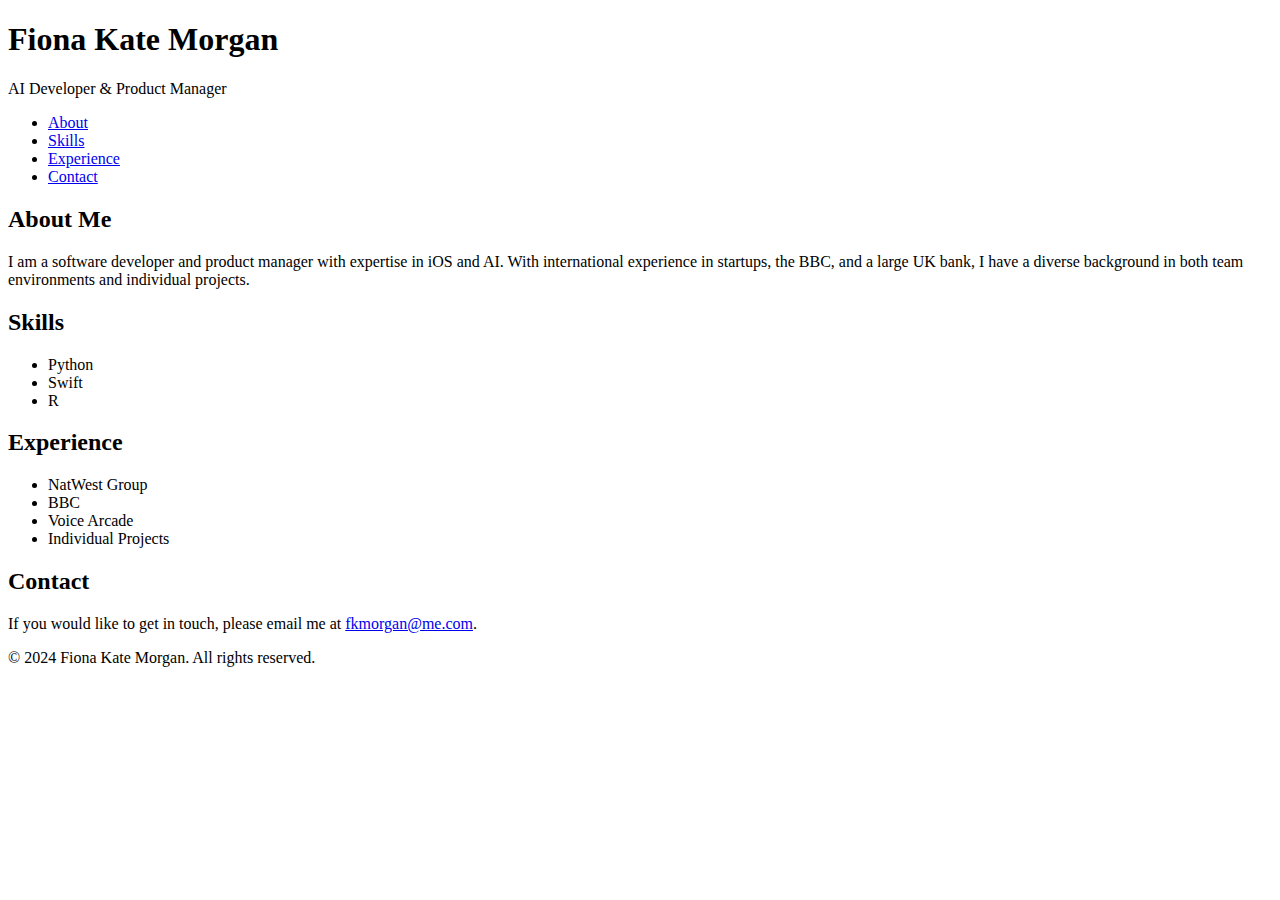
==== index.html @ a433192b "Update index.html" ====
<!DOCTYPE html>
<html lang="en">
<head>
    <meta charset="UTF-8">
    <meta name="viewport" content="width=device-width, initial-scale=1.0">
    <title>Software Developer & Product Manager</title>
    <link rel="stylesheet" href="styles.css">
</head>
<body>
    <header>
        <div class="container">
            <h1>Fiona Kate Morgan</h1>
            <p>AI Developer & Product Manager</p>
        </div>
    </header>
    <nav>
        <ul>
            <li><a href="#about">About</a></li>
            <li><a href="#skills">Skills</a></li>
            <li><a href="#experience">Experience</a></li>
            <li><a href="#contact">Contact</a></li>
        </ul>
    </nav>
    <main>
        <section id="about" class="container">
            <h2>About Me</h2>
            <p>I am a software developer and product manager with expertise in iOS and AI. With international experience in startups, the BBC, and a large UK bank, I have a diverse background in both team environments and individual projects.</p>
        </section>
        <section id="skills" class="container">
            <h2>Skills</h2>
            <ul>
                <li>Python</li>
                <li>Swift</li>
                <li>R</li>
            </ul>
        </section>
        <section id="experience" class="container">
            <h2>Experience</h2>
            <ul>
                <li>NatWest Group</li>
                <li>BBC</li>
                <li>Voice Arcade</li>
                <li>Individual Projects</li>
            </ul>
        </section>
        <section id="contact" class="container">
            <h2>Contact</h2>
            <p>If you would like to get in touch, please email me at <a href="mailto:fkmorgan@me.com">fkmorgan@me.com</a>.</p>
        </section>
    </main>
    <footer>
        <div class="container">
            <p>&copy; 2024 Fiona Kate Morgan. All rights reserved.</p>
        </div>
    </footer>
    <script src="script.js"></script>
</body>
</html>
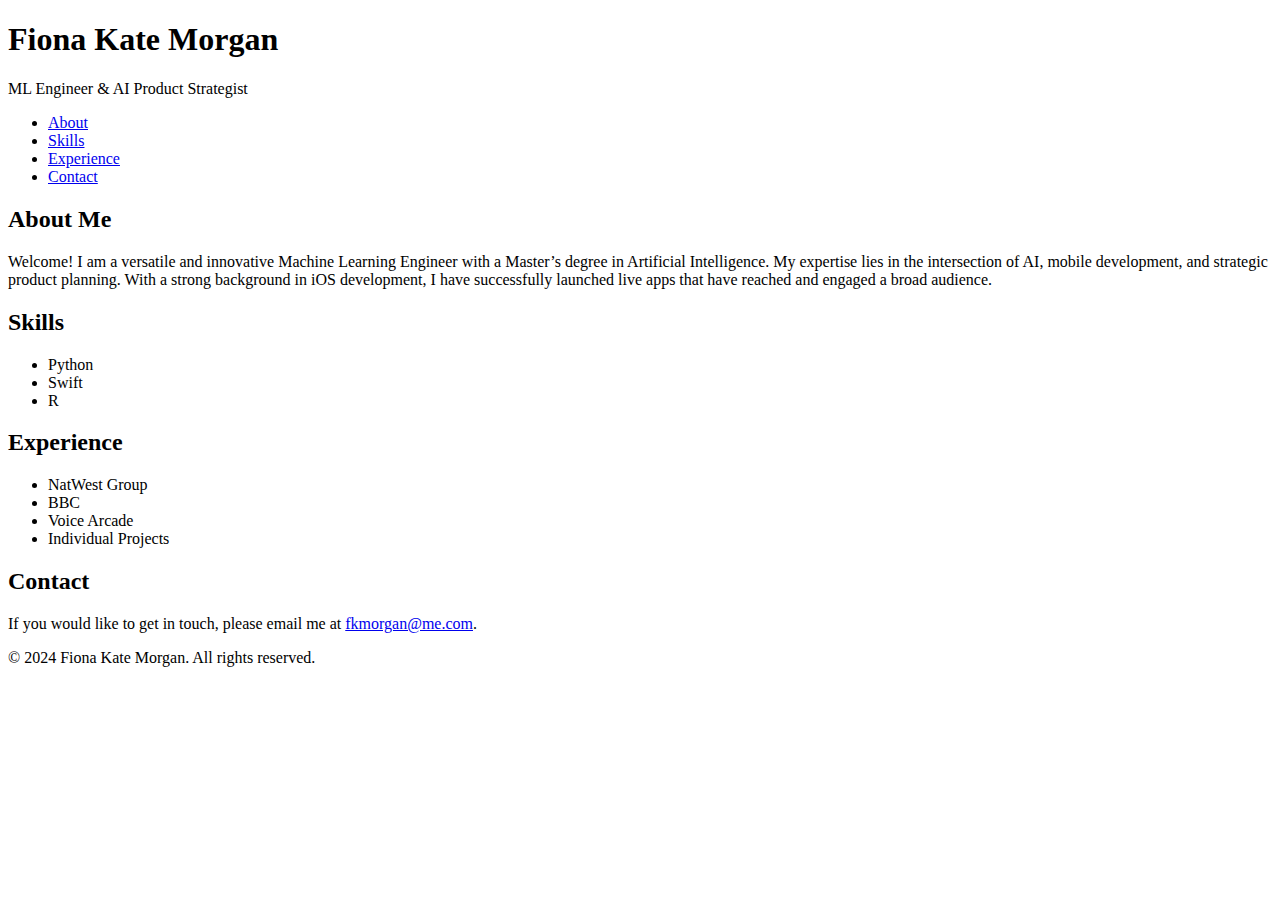
==== commit dc040f1d: "Update index.html" ====
--- a/index.html
+++ b/index.html
@@ -3,14 +3,14 @@
 <head>
     <meta charset="UTF-8">
     <meta name="viewport" content="width=device-width, initial-scale=1.0">
-    <title>Software Developer & Product Manager</title>
+    <title>FKM AI</title>
     <link rel="stylesheet" href="styles.css">
 </head>
 <body>
     <header>
         <div class="container">
             <h1>Fiona Kate Morgan</h1>
-            <p>AI Developer & Product Manager</p>
+            <p>ML Engineer & AI Product Strategist</p>
         </div>
     </header>
     <nav>
@@ -24,7 +24,7 @@
     <main>
         <section id="about" class="container">
             <h2>About Me</h2>
-            <p>I am a software developer and product manager with expertise in iOS and AI. With international experience in startups, the BBC, and a large UK bank, I have a diverse background in both team environments and individual projects.</p>
+            <p>Welcome! I am a versatile and innovative Machine Learning Engineer with a Master’s degree in Artificial Intelligence. My expertise lies in the intersection of AI, mobile development, and strategic product planning. With a strong background in iOS development, I have successfully launched live apps that have reached and engaged a broad audience.</p>
         </section>
         <section id="skills" class="container">
             <h2>Skills</h2>
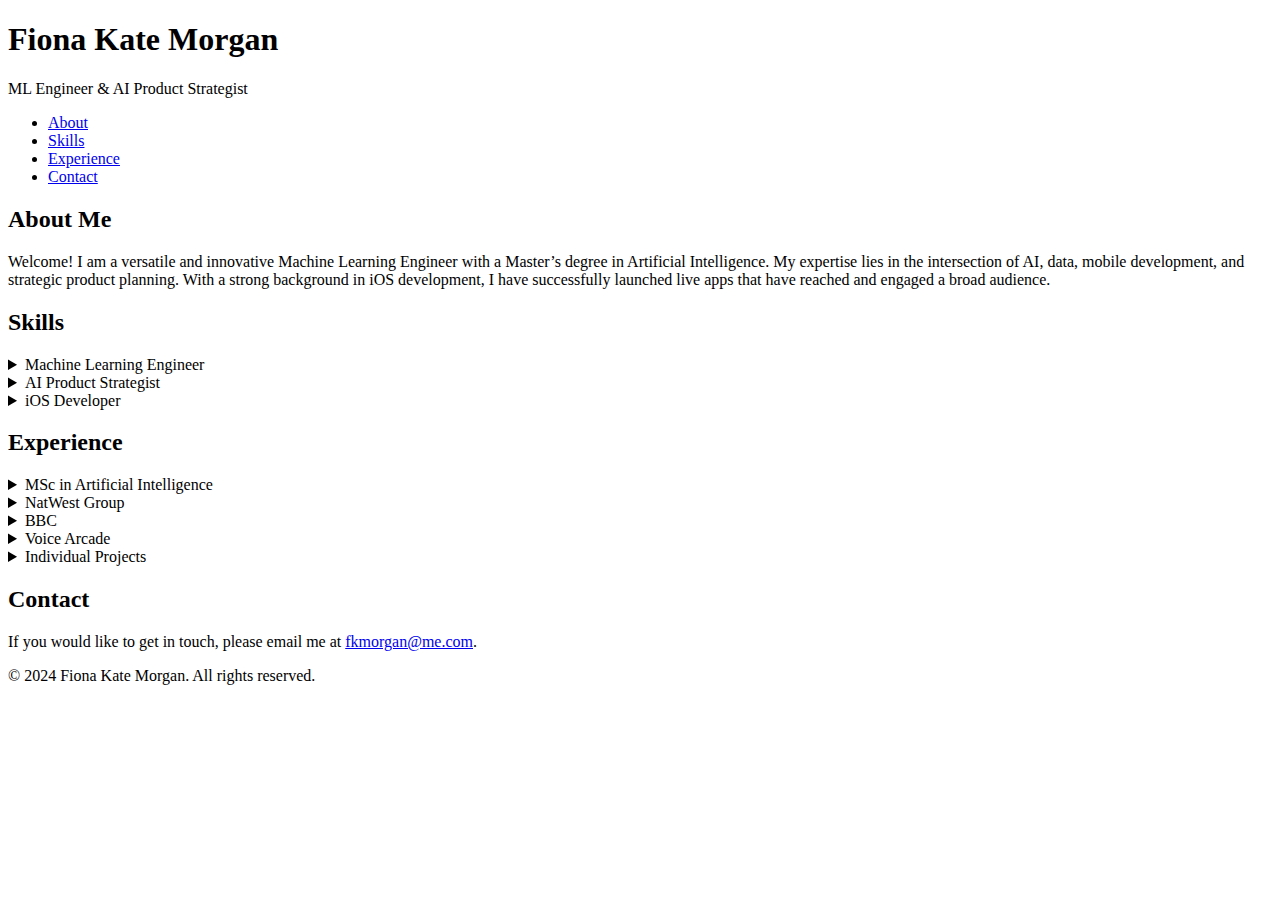
==== commit fd979d78: "Update index.html" ====
--- a/index.html
+++ b/index.html
@@ -24,24 +24,46 @@
     <main>
         <section id="about" class="container">
             <h2>About Me</h2>
-            <p>Welcome! I am a versatile and innovative Machine Learning Engineer with a Master’s degree in Artificial Intelligence. My expertise lies in the intersection of AI, mobile development, and strategic product planning. With a strong background in iOS development, I have successfully launched live apps that have reached and engaged a broad audience.</p>
+            <p>Welcome! I am a versatile and innovative Machine Learning Engineer with a Master’s degree in Artificial Intelligence. My expertise lies in the intersection of AI, data, mobile development, and strategic product planning. With a strong background in iOS development, I have successfully launched live apps that have reached and engaged a broad audience.</p>
         </section>
         <section id="skills" class="container">
             <h2>Skills</h2>
-            <ul>
-                <li>Python</li>
-                <li>Swift</li>
-                <li>R</li>
-            </ul>
+            <details>
+                <summary>Machine Learning Engineer</summary>
+                <p>Proficient in designing, implementing, and optimizing machine learning models. Extensive experience with supervised and unsupervised learning, neural networks, and deep learning techniques. [Add more details here]</p>
+            </details>            
+            <details>
+                <summary>AI Product Strategist</summary>
+                <p>Expertise in crafting and executing AI-driven product strategies. Adept at identifying market needs and aligning AI solutions to meet those demands. Proven ability to drive product innovation and growth through strategic planning. [Add more details here]</p>
+            </details>
+            <details>
+                <summary>iOS Developer</summary>
+                <p>Developed and deployed several successful iOS applications. I can bring your ML/AI product to the Apple App Store with a native application, in-line with Apple policies.</p>
+            </details>
+
         </section>
         <section id="experience" class="container">
             <h2>Experience</h2>
-            <ul>
-                <li>NatWest Group</li>
-                <li>BBC</li>
-                <li>Voice Arcade</li>
-                <li>Individual Projects</li>
-            </ul>
+            <details>
+                <summary>MSc in Artificial Intelligence</summary>
+                <p>Advanced knowledge and understanding of AI principles, algorithms, and applications. Skilled in applying academic research to practical, real-world challenges. [Add more details here]</p>
+            </details>
+            <details>
+                <summary>NatWest Group</summary>
+                <p>[Add details about your role, projects, and accomplishments here]</p>
+            </details>
+            <details>
+                <summary>BBC</summary>
+                <p>[Add details about your role, projects, and accomplishments here]</p>
+            </details>
+            <details>
+                <summary>Voice Arcade</summary>
+                <p>[Add details about your role, projects, and accomplishments here]</p>
+            </details>
+            <details>
+                <summary>Individual Projects</summary>
+                <p>[Add details about your personal projects and accomplishments here]</p>
+            </details>
         </section>
         <section id="contact" class="container">
             <h2>Contact</h2>
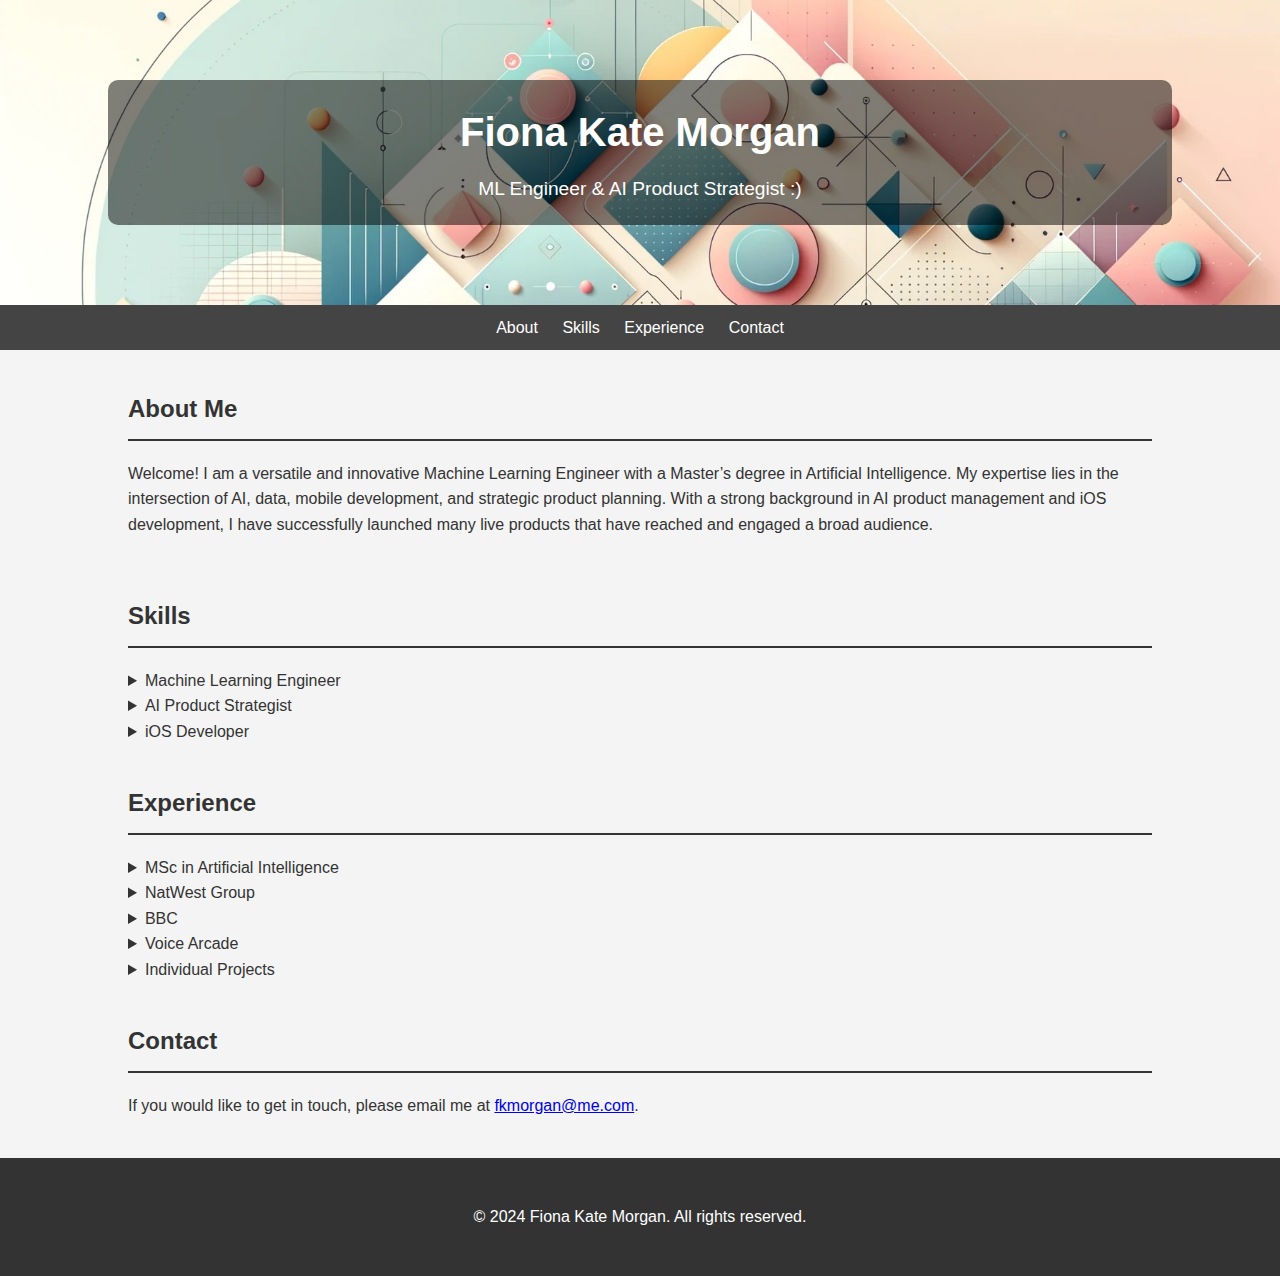
==== commit 6a921586: "Update index.html" ====
--- a/index.html
+++ b/index.html
@@ -10,7 +10,7 @@
     <header>
         <div class="container">
             <h1>Fiona Kate Morgan</h1>
-            <p>ML Engineer & AI Product Strategist</p>
+            <p>ML Engineer & AI Product Strategist :)</p>
         </div>
     </header>
     <nav>
@@ -24,7 +24,7 @@
     <main>
         <section id="about" class="container">
             <h2>About Me</h2>
-            <p>Welcome! I am a versatile and innovative Machine Learning Engineer with a Master’s degree in Artificial Intelligence. My expertise lies in the intersection of AI, data, mobile development, and strategic product planning. With a strong background in iOS development, I have successfully launched live apps that have reached and engaged a broad audience.</p>
+            <p>Welcome! I am a versatile and innovative Machine Learning Engineer with a Master’s degree in Artificial Intelligence. My expertise lies in the intersection of AI, data, mobile development, and strategic product planning. With a strong background in AI product management and iOS development, I have successfully launched many live products that have reached and engaged a broad audience.</p>
         </section>
         <section id="skills" class="container">
             <h2>Skills</h2>
--- a/styles.css
+++ b/styles.css
@@ -0,0 +1,91 @@
+body {
+    font-family: 'Arial', sans-serif;
+    line-height: 1.6;
+    margin: 0;
+    padding: 0;
+    color: #333;
+    background-color: #f4f4f4;
+}
+
+header {
+    background-image: url('header-image.jpg');
+    background-size: cover;
+    background-position: center;
+    padding: 60px 0; /* Adjust as needed for padding */
+    text-align: center;
+    color: white; /* Ensure the text is readable */
+}
+
+header .container {
+    background: rgba(0, 0, 0, 0.5); /* Optional: adds a dark overlay for better text contrast */
+    padding: 20px;
+    border-radius: 10px;
+}
+
+header h1 {
+    margin: 0;
+    font-size: 2.5em;
+}
+
+header p {
+    margin: 10px 0 0;
+    font-size: 1.2em;
+}
+
+nav {
+    background: #444;
+    color: #fff;
+    text-align: center;
+    padding: 10px 0;
+}
+
+nav ul {
+    list-style: none;
+    margin: 0;
+    padding: 0;
+}
+
+nav ul li {
+    display: inline;
+    margin: 0 10px;
+}
+
+nav ul li a {
+    color: #fff;
+    text-decoration: none;
+    font-size: 1em;
+}
+
+.container {
+    width: 80%;
+    margin: 20px auto;
+    overflow: hidden;
+}
+
+section h2 {
+    border-bottom: 2px solid #333;
+    padding-bottom: 10px;
+}
+
+section p, section ul {
+    margin: 20px 0;
+}
+
+section ul {
+    list-style: none;
+    padding: 0;
+}
+
+section ul li {
+    background: #e4e4e4;
+    margin: 5px 0;
+    padding: 10px;
+}
+
+footer {
+    background: #333;
+    color: #fff;
+    text-align: center;
+    padding: 10px 0;
+    margin-top: 20px;
+}
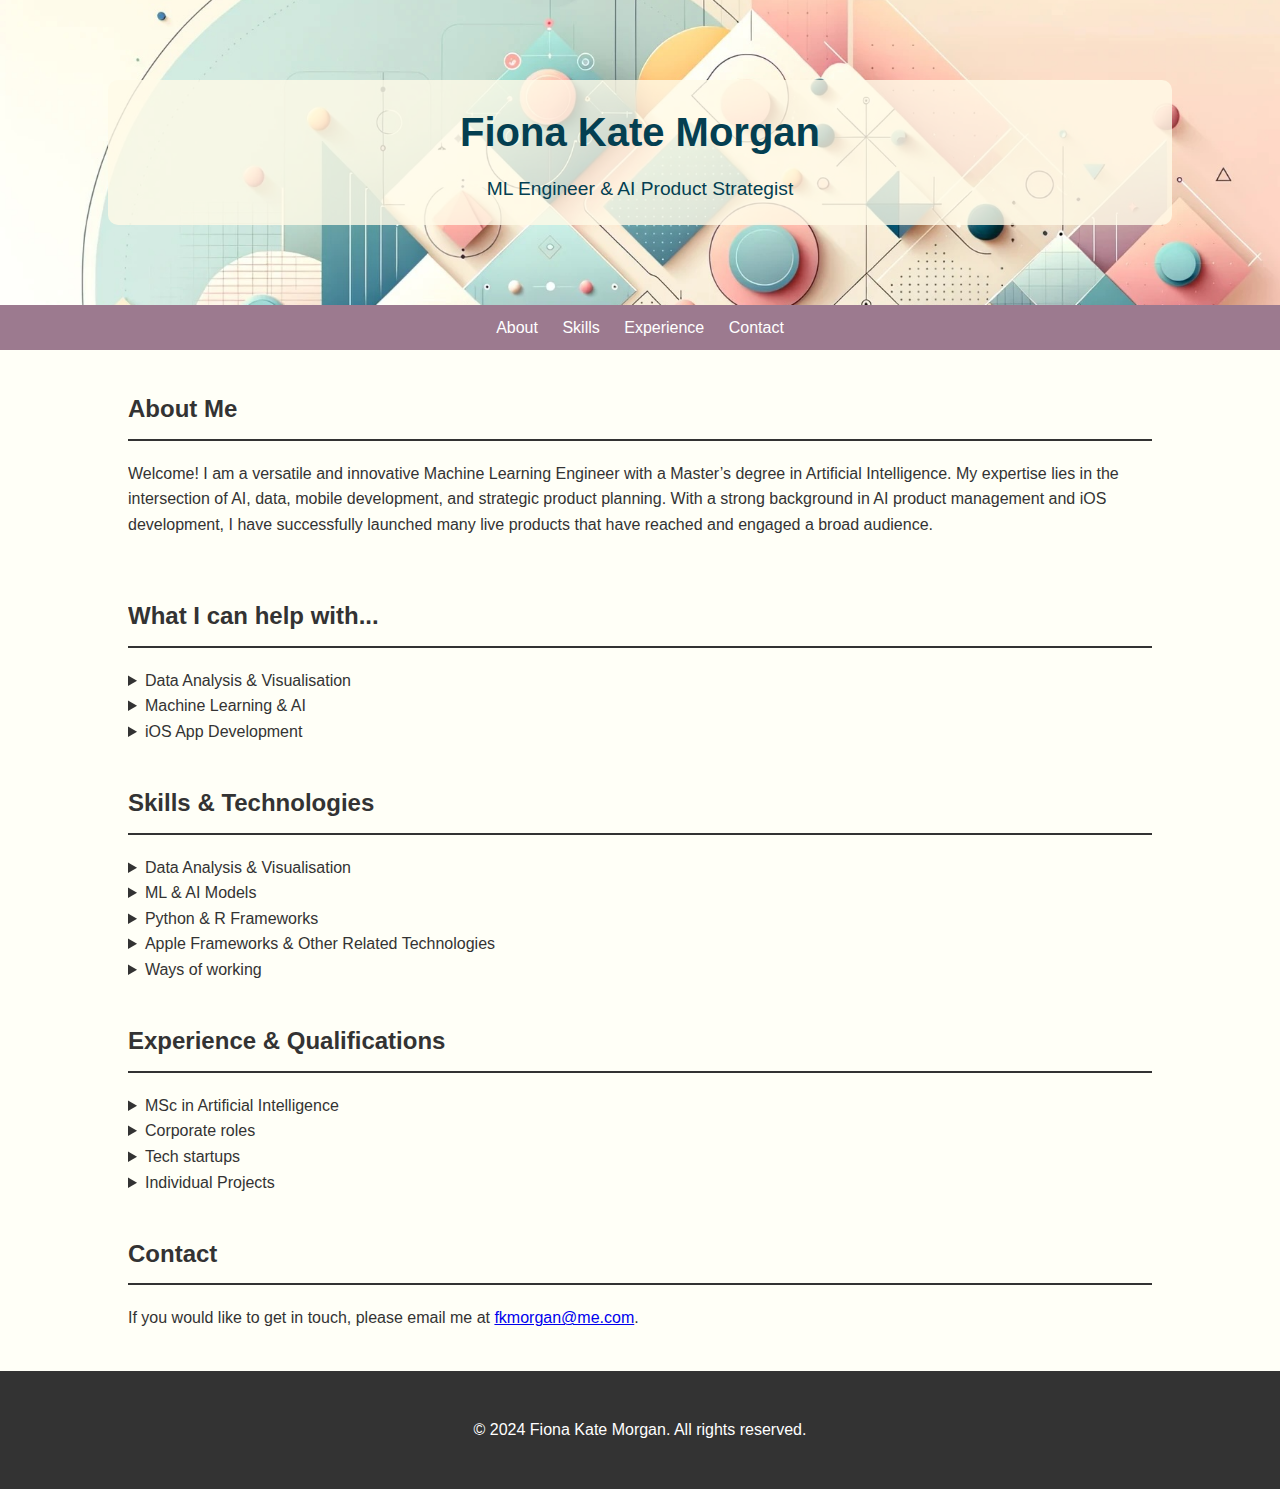
==== commit a2ffabb5: "Updated site" ====
--- a/index.html
+++ b/index.html
@@ -10,7 +10,7 @@
     <header>
         <div class="container">
             <h1>Fiona Kate Morgan</h1>
-            <p>ML Engineer & AI Product Strategist :)</p>
+            <p>ML Engineer & AI Product Strategist</p>
         </div>
     </header>
     <nav>
@@ -26,38 +26,154 @@
             <h2>About Me</h2>
             <p>Welcome! I am a versatile and innovative Machine Learning Engineer with a Master’s degree in Artificial Intelligence. My expertise lies in the intersection of AI, data, mobile development, and strategic product planning. With a strong background in AI product management and iOS development, I have successfully launched many live products that have reached and engaged a broad audience.</p>
         </section>
+        <section id="help" class="container">
+            <h2>What I can help with...</h2>
+            <details>
+                <summary>Data Analysis & Visualisation</summary>
+                <p>
+                    <ul>
+                        <li>Identifying underlying patterns in your data, such as seasonal fluctuations, can result in better detection of outliers</li>
+                        <li>Creating dashboards that allow stakeholders to understand the data</li>
+                        <li>Understanding customer behaviours can help focus marketing or optimisation in the right place</li>
+                      </ul>
+
+                </p>
+            </details>
+
+            <details>
+                <summary>Machine Learning & AI</summary>
+                <p>
+                    It is quite normal these days to look to bring in some form of AI capability to your product; it sounds great and the investors love it, but not many people understand the requirements for a successful AI implementation.<br> 
+                    I can help shape your use-case and find the AI solution that is right for you - without the bs.
+                    <ul>
+                        <li>Shaping your problem and identifying whether AI is the right solution for you</li>
+                        <li>Identifying, analysing and preparing your data in order to build appropriate models</li>
+                        <li>Selecting the correct model or models for your problem</li>
+                        <li>Training, evaluating and optimising your models</li>
+                        <li>Ethically evaluating your use case</li>
+                      </ul>
+
+                </p>
+            </details>
+
+            <details>
+                <summary>iOS App Development</summary>
+                <p>
+                    <ul>
+                        <li>Building an MVP of your startup idea</li>
+                        <li>Design, development and testing of iOS, iPadOS, watchOS and macOS app</li>
+                        <li>Integrating your ML models into your native Apple app</li>
+                        <li>Publication of your app on the Apple App Store</li>
+                        <li>Connecting your Apple App to Firebase for data collection and authentication purposes</li>
+                      </ul>
+
+                </p>
+            </details>
+
+        </section>
+
         <section id="skills" class="container">
-            <h2>Skills</h2>
+            <h2>Skills & Technologies</h2>      
             <details>
-                <summary>Machine Learning Engineer</summary>
-                <p>Proficient in designing, implementing, and optimizing machine learning models. Extensive experience with supervised and unsupervised learning, neural networks, and deep learning techniques. [Add more details here]</p>
-            </details>            
+                <summary>Data Analysis & Visualisation</summary>
+                <p>
+                    <ul class="column-list">
+                        <li>Basic regression models</li>
+                        <li>Classification models (eg. Support vector machines, random forests)</li>
+                        <li>Unsupervised clustering (eg. DBSCAN, hierarchical clustering)</li>
+                        <li>Dimensionality reduction (eg. PCA)</li>
+                        <li>Tableau</li>
+                        <li>Google Analytics</li>
+                        <li>Adobe Analytics</li>
+                        <li>Excel</li>
+                      </ul>
+                </p>
+            </details>
+            
             <details>
-                <summary>AI Product Strategist</summary>
-                <p>Expertise in crafting and executing AI-driven product strategies. Adept at identifying market needs and aligning AI solutions to meet those demands. Proven ability to drive product innovation and growth through strategic planning. [Add more details here]</p>
+                <summary>ML & AI Models</summary>
+                <p>
+                    <ul class="column-list">
+                        <li>Convolutional neural networks - typically used for images and videos</li>
+                        <li>Recurrent neural networks - good for things like time series analysis</li>
+                        <li>Autoencoders - can be used to generate images</li>
+                        <li>Generative adversarial networks - often used for data augmentation</li>
+                        <li>Transformers - GPT stands for Generative Pre-trained Transformer</li>
+                      </ul>
+                </p>
             </details>
             <details>
-                <summary>iOS Developer</summary>
-                <p>Developed and deployed several successful iOS applications. I can bring your ML/AI product to the Apple App Store with a native application, in-line with Apple policies.</p>
+                <summary>Python & R Frameworks</summary>
+                <p>
+                    <ul class="column-list">
+                        <li>numpy</li>
+                        <li>pandas</li>
+                        <li>Scikit-learn</li>
+                        <li>TensorFlow</li>
+                        <li>Keras</li>
+                        <li>PyTorch</li>
+                        <li>SciPy</li>
+                        <li>Matplotlib</li>
+                        <li>tidyverse (including ggplot2, plotly, dplyr)</li>
+                        <li>shiny</li>
+                        <li>rmarkdown</li>
+                    </ul>
+                </p>
+            </details>
+            <details>
+                <summary>Apple Frameworks & Other Related Technologies</summary>
+                <p>
+                    <ul class="column-list">
+                        <li>SwiftUI</li>
+                        <li>MapKit</li>
+                        <li>VisionKit</li>
+                        <li>StoreKit</li>
+                        <li>SwiftData</li>
+                        <li>Core Data</li>
+                        <li>Swift Charts</li>
+                        <li>Core ML</li>
+                        <li>GameKit</li>
+                        <li>SiriKit</li>
+                        <li>TipKit</li>
+                        <li>XCTest</li>
+                        <li>CloudKit</li>
+                        <li>Lottie</li>
+                        <li>SwiftyJSON</li>
+                        <li>Firebase - including Firestore, Auth & Cloud Storage</li>
+                        <li>RevenueCat</li>
+                        <li>Git & Github</li>
+                    </ul>
+                </p>
+            </details>
+            <details>
+                <summary>Ways of working</summary>
+                <p>
+                    <ul class="column-list">
+                        <li>Agile</li>
+                        <li>Atlassian (Jira/Confluence)</li>
+                        <li>Asana</li>
+                        <li>ClickUp</li>
+                        <li>Trello</li>
+                        <li>Notion</li>
+                        <li>Scrum Master Certified</li>
+                        <li>Prince II Certified</li>
+                    </ul>
+                </p>
             </details>
 
         </section>
         <section id="experience" class="container">
-            <h2>Experience</h2>
+            <h2>Experience & Qualifications</h2>
             <details>
                 <summary>MSc in Artificial Intelligence</summary>
                 <p>Advanced knowledge and understanding of AI principles, algorithms, and applications. Skilled in applying academic research to practical, real-world challenges. [Add more details here]</p>
             </details>
             <details>
-                <summary>NatWest Group</summary>
+                <summary>Corporate roles</summary>
                 <p>[Add details about your role, projects, and accomplishments here]</p>
             </details>
             <details>
-                <summary>BBC</summary>
-                <p>[Add details about your role, projects, and accomplishments here]</p>
-            </details>
-            <details>
-                <summary>Voice Arcade</summary>
+                <summary>Tech startups</summary>
                 <p>[Add details about your role, projects, and accomplishments here]</p>
             </details>
             <details>
--- a/styles.css
+++ b/styles.css
@@ -4,22 +4,24 @@
     margin: 0;
     padding: 0;
     color: #333;
-    background-color: #f4f4f4;
+    background-color: #fffff7;
 }
 
 header {
     background-image: url('header-image.jpg');
     background-size: cover;
     background-position: center;
-    padding: 60px 0; /* Adjust as needed for padding */
+    padding: 60px 0;
     text-align: center;
-    color: white; /* Ensure the text is readable */
+    color: #043f51;
 }
 
+
 header .container {
-    background: rgba(0, 0, 0, 0.5); /* Optional: adds a dark overlay for better text contrast */
+    background: rgba(255, 250, 231, 0.8); /* Optional: adds a dark overlay for better text contrast */
     padding: 20px;
     border-radius: 10px;
+
 }
 
 header h1 {
@@ -33,10 +35,14 @@
 }
 
 nav {
-    background: #444;
+    background: #9c7a8f;
     color: #fff;
     text-align: center;
     padding: 10px 0;
+    position: -webkit-sticky; /* For Safari */
+    position: sticky;
+    top: 0;
+    z-index: 1000;
 }
 
 nav ul {
@@ -62,6 +68,27 @@
     overflow: hidden;
 }
 
+.column-list {
+    column-count: 2;
+    column-gap: 20px;
+    list-style-type: none;
+    padding: 0;
+    margin: 0;
+}
+
+.column-list li {
+    break-inside: avoid;
+    padding: 10px;
+    border: 1px solid #ccc;
+    box-sizing: border-box;
+}
+
+.column-list ul li {
+    background: #fffae7;
+    margin: 5px 0;
+    padding: 10px;
+}
+
 section h2 {
     border-bottom: 2px solid #333;
     padding-bottom: 10px;
@@ -77,9 +104,11 @@
 }
 
 section ul li {
-    background: #e4e4e4;
+    background: #fffae7;
     margin: 5px 0;
     padding: 10px;
+    border: 1px solid #ccc;
+    box-sizing: border-box;
 }
 
 footer {
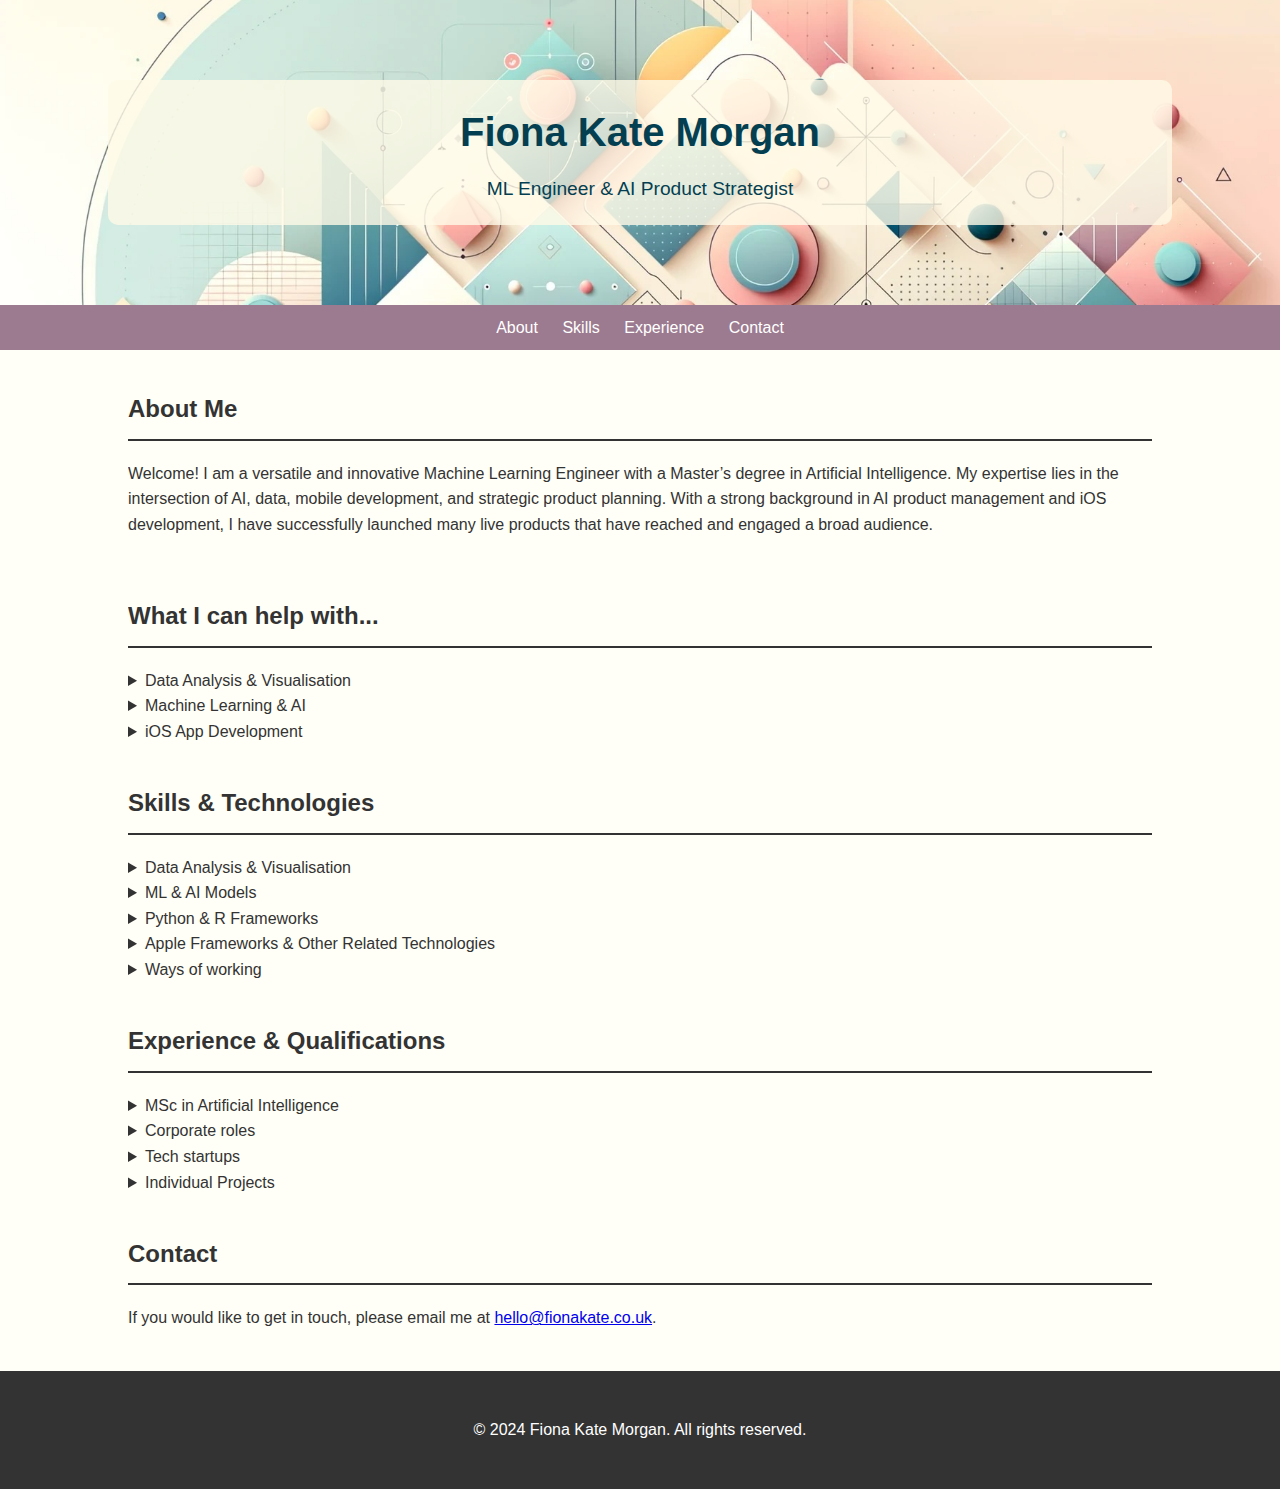
==== commit c9e742d3: "Update index.html" ====
--- a/index.html
+++ b/index.html
@@ -170,11 +170,11 @@
             </details>
             <details>
                 <summary>Corporate roles</summary>
-                <p>[Add details about your role, projects, and accomplishments here]</p>
+                <p>BBC, NatWest Group</p>
             </details>
             <details>
                 <summary>Tech startups</summary>
-                <p>[Add details about your role, projects, and accomplishments here]</p>
+                <p>labworks.io</p>
             </details>
             <details>
                 <summary>Individual Projects</summary>
@@ -183,7 +183,7 @@
         </section>
         <section id="contact" class="container">
             <h2>Contact</h2>
-            <p>If you would like to get in touch, please email me at <a href="mailto:fkmorgan@me.com">fkmorgan@me.com</a>.</p>
+            <p>If you would like to get in touch, please email me at <a href="mailto:hello@fionakate.co.uk">hello@fionakate.co.uk</a>.</p>
         </section>
     </main>
     <footer>
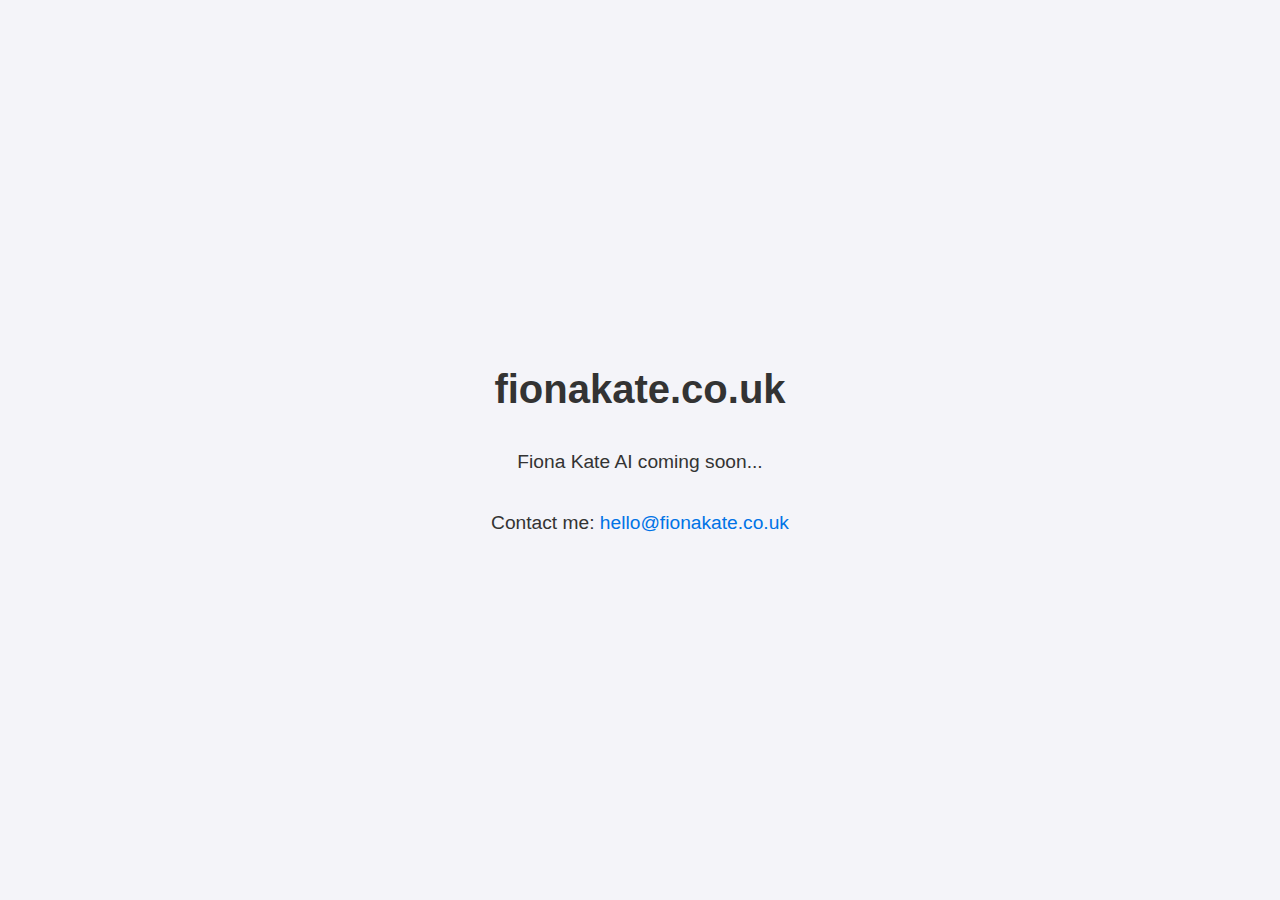
==== commit 1a4cef54: "Update index.html" ====
--- a/index.html
+++ b/index.html
@@ -3,194 +3,39 @@
 <head>
     <meta charset="UTF-8">
     <meta name="viewport" content="width=device-width, initial-scale=1.0">
-    <title>FKM AI</title>
-    <link rel="stylesheet" href="styles.css">
+    <title>fionakate.co.uk - Coming Soon</title>
+    <style>
+        body {
+            display: flex;
+            justify-content: center;
+            align-items: center;
+            flex-direction: column;
+            height: 100vh;
+            margin: 0;
+            font-family: Arial, sans-serif;
+            background-color: #f4f4f9;
+            color: #333;
+            text-align: center;
+        }
+        h1 {
+            font-size: 2.5em;
+            margin: 0.5em 0;
+        }
+        p {
+            font-size: 1.2em;
+        }
+        a {
+            color: #0073e6;
+            text-decoration: none;
+        }
+        a:hover {
+            text-decoration: underline;
+        }
+    </style>
 </head>
 <body>
-    <header>
-        <div class="container">
-            <h1>Fiona Kate Morgan</h1>
-            <p>ML Engineer & AI Product Strategist</p>
-        </div>
-    </header>
-    <nav>
-        <ul>
-            <li><a href="#about">About</a></li>
-            <li><a href="#skills">Skills</a></li>
-            <li><a href="#experience">Experience</a></li>
-            <li><a href="#contact">Contact</a></li>
-        </ul>
-    </nav>
-    <main>
-        <section id="about" class="container">
-            <h2>About Me</h2>
-            <p>Welcome! I am a versatile and innovative Machine Learning Engineer with a Master’s degree in Artificial Intelligence. My expertise lies in the intersection of AI, data, mobile development, and strategic product planning. With a strong background in AI product management and iOS development, I have successfully launched many live products that have reached and engaged a broad audience.</p>
-        </section>
-        <section id="help" class="container">
-            <h2>What I can help with...</h2>
-            <details>
-                <summary>Data Analysis & Visualisation</summary>
-                <p>
-                    <ul>
-                        <li>Identifying underlying patterns in your data, such as seasonal fluctuations, can result in better detection of outliers</li>
-                        <li>Creating dashboards that allow stakeholders to understand the data</li>
-                        <li>Understanding customer behaviours can help focus marketing or optimisation in the right place</li>
-                      </ul>
-
-                </p>
-            </details>
-
-            <details>
-                <summary>Machine Learning & AI</summary>
-                <p>
-                    It is quite normal these days to look to bring in some form of AI capability to your product; it sounds great and the investors love it, but not many people understand the requirements for a successful AI implementation.<br> 
-                    I can help shape your use-case and find the AI solution that is right for you - without the bs.
-                    <ul>
-                        <li>Shaping your problem and identifying whether AI is the right solution for you</li>
-                        <li>Identifying, analysing and preparing your data in order to build appropriate models</li>
-                        <li>Selecting the correct model or models for your problem</li>
-                        <li>Training, evaluating and optimising your models</li>
-                        <li>Ethically evaluating your use case</li>
-                      </ul>
-
-                </p>
-            </details>
-
-            <details>
-                <summary>iOS App Development</summary>
-                <p>
-                    <ul>
-                        <li>Building an MVP of your startup idea</li>
-                        <li>Design, development and testing of iOS, iPadOS, watchOS and macOS app</li>
-                        <li>Integrating your ML models into your native Apple app</li>
-                        <li>Publication of your app on the Apple App Store</li>
-                        <li>Connecting your Apple App to Firebase for data collection and authentication purposes</li>
-                      </ul>
-
-                </p>
-            </details>
-
-        </section>
-
-        <section id="skills" class="container">
-            <h2>Skills & Technologies</h2>      
-            <details>
-                <summary>Data Analysis & Visualisation</summary>
-                <p>
-                    <ul class="column-list">
-                        <li>Basic regression models</li>
-                        <li>Classification models (eg. Support vector machines, random forests)</li>
-                        <li>Unsupervised clustering (eg. DBSCAN, hierarchical clustering)</li>
-                        <li>Dimensionality reduction (eg. PCA)</li>
-                        <li>Tableau</li>
-                        <li>Google Analytics</li>
-                        <li>Adobe Analytics</li>
-                        <li>Excel</li>
-                      </ul>
-                </p>
-            </details>
-            
-            <details>
-                <summary>ML & AI Models</summary>
-                <p>
-                    <ul class="column-list">
-                        <li>Convolutional neural networks - typically used for images and videos</li>
-                        <li>Recurrent neural networks - good for things like time series analysis</li>
-                        <li>Autoencoders - can be used to generate images</li>
-                        <li>Generative adversarial networks - often used for data augmentation</li>
-                        <li>Transformers - GPT stands for Generative Pre-trained Transformer</li>
-                      </ul>
-                </p>
-            </details>
-            <details>
-                <summary>Python & R Frameworks</summary>
-                <p>
-                    <ul class="column-list">
-                        <li>numpy</li>
-                        <li>pandas</li>
-                        <li>Scikit-learn</li>
-                        <li>TensorFlow</li>
-                        <li>Keras</li>
-                        <li>PyTorch</li>
-                        <li>SciPy</li>
-                        <li>Matplotlib</li>
-                        <li>tidyverse (including ggplot2, plotly, dplyr)</li>
-                        <li>shiny</li>
-                        <li>rmarkdown</li>
-                    </ul>
-                </p>
-            </details>
-            <details>
-                <summary>Apple Frameworks & Other Related Technologies</summary>
-                <p>
-                    <ul class="column-list">
-                        <li>SwiftUI</li>
-                        <li>MapKit</li>
-                        <li>VisionKit</li>
-                        <li>StoreKit</li>
-                        <li>SwiftData</li>
-                        <li>Core Data</li>
-                        <li>Swift Charts</li>
-                        <li>Core ML</li>
-                        <li>GameKit</li>
-                        <li>SiriKit</li>
-                        <li>TipKit</li>
-                        <li>XCTest</li>
-                        <li>CloudKit</li>
-                        <li>Lottie</li>
-                        <li>SwiftyJSON</li>
-                        <li>Firebase - including Firestore, Auth & Cloud Storage</li>
-                        <li>RevenueCat</li>
-                        <li>Git & Github</li>
-                    </ul>
-                </p>
-            </details>
-            <details>
-                <summary>Ways of working</summary>
-                <p>
-                    <ul class="column-list">
-                        <li>Agile</li>
-                        <li>Atlassian (Jira/Confluence)</li>
-                        <li>Asana</li>
-                        <li>ClickUp</li>
-                        <li>Trello</li>
-                        <li>Notion</li>
-                        <li>Scrum Master Certified</li>
-                        <li>Prince II Certified</li>
-                    </ul>
-                </p>
-            </details>
-
-        </section>
-        <section id="experience" class="container">
-            <h2>Experience & Qualifications</h2>
-            <details>
-                <summary>MSc in Artificial Intelligence</summary>
-                <p>Advanced knowledge and understanding of AI principles, algorithms, and applications. Skilled in applying academic research to practical, real-world challenges. [Add more details here]</p>
-            </details>
-            <details>
-                <summary>Corporate roles</summary>
-                <p>BBC, NatWest Group</p>
-            </details>
-            <details>
-                <summary>Tech startups</summary>
-                <p>labworks.io</p>
-            </details>
-            <details>
-                <summary>Individual Projects</summary>
-                <p>[Add details about your personal projects and accomplishments here]</p>
-            </details>
-        </section>
-        <section id="contact" class="container">
-            <h2>Contact</h2>
-            <p>If you would like to get in touch, please email me at <a href="mailto:hello@fionakate.co.uk">hello@fionakate.co.uk</a>.</p>
-        </section>
-    </main>
-    <footer>
-        <div class="container">
-            <p>&copy; 2024 Fiona Kate Morgan. All rights reserved.</p>
-        </div>
-    </footer>
-    <script src="script.js"></script>
+    <h1>fionakate.co.uk</h1>
+    <p>Fiona Kate AI coming soon...</p>
+    <p>Contact me: <a href="mailto:hello@fionakate.co.uk">hello@fionakate.co.uk</a></p>
 </body>
 </html>
